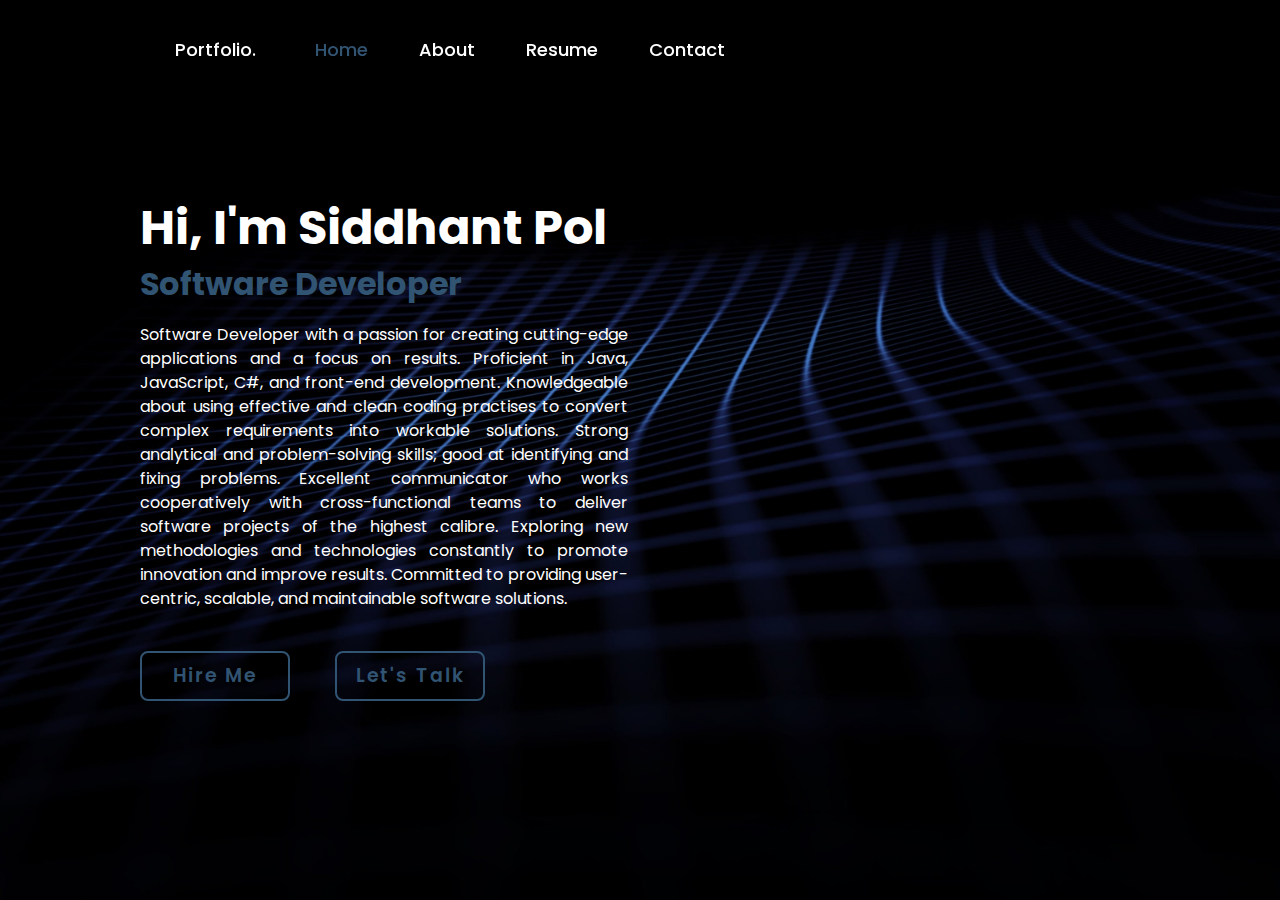
==== index.html @ 3851d914 "Add files via upload" ====
<!DOCTYPE html>
<html lang="en">
<head>
    <meta charset="UTF-8">
    <meta http-equiv="X-UA-Compatible" content="IE=edge">
    <meta name="viewport" content="width=device-width, initial-scale=1.0">
    <title>Portfolio Of Siddhant Pol - Software Developer</title>
    <link rel="stylesheet" href="style.css">
    <link href="https://unpkg.com/boxicons@2.1.4/css/boxicons.min.css" rel="stylesheet">
    <!-- Add Bootstrap CSS link -->
    <link href="https://cdn.jsdelivr.net/npm/bootstrap@5.3.0/dist/css/bootstrap.min.css" rel="stylesheet">
</head>
<body>
    <header class="header">
        <nav class="navbar navbar-expand-xl navbar-light bg-light">
            <div class="container">
                <div class="navbar-brand">
                    <a href="#">Portfolio.</a>
                </div>
                <button class="navbar-toggler" type="button" data-bs-toggle="collapse" data-bs-target="#navbarNav" aria-controls="navbarNav" aria-expanded="false" aria-label="Toggle navigation">
                    <span class="navbar-toggler-icon"></span>
                </button>
                <div class="collapse navbar-collapse " id="navbarNav">
                    <ul class="navbar-nav ml-auto">
                        <!-- Align the nav links to the right -->
                        <li class="nav-item">
                            <a class="nav-link active" href="#">Home</a>
                        </li>
                        <li class="nav-item">
                            <a class="nav-link" href="about.html">About</a>
                        </li>
                        <li class="nav-item">
                            <a class="nav-link" href="resume.html">Resume</a>
                        </li>
                        <li class="nav-item">
                            <a class="nav-link" href="contact.html">Contact</a>
                        </li>
                    </ul>
                </div>
            </div>
        </nav>
    </header>

    <section class="home">
        <div class="container">
            <div class="row align-items-center">
                <div class="col-lg-6 order-lg-1">
                    <div class="home-content">
                        <h1>Hi, I'm Siddhant Pol</h1>
                        <h3>Software Developer</h3>
                        <p>Software Developer with a passion for creating cutting-edge applications and a focus on results. Proficient in Java, JavaScript, C#, and front-end development. Knowledgeable about using effective and clean coding practises to convert complex requirements into workable solutions. Strong analytical and problem-solving skills; good at identifying and fixing problems. Excellent communicator who works cooperatively with cross-functional teams to deliver software projects of the highest calibre. Exploring new methodologies and technologies constantly to promote innovation and improve results. Committed to providing user-centric, scalable, and maintainable software solutions.</p>
                        <div class="btn-box">
                            <a href="#" class="btn btn-primary">Hire Me</a>
                            <a href="#" class="btn btn-secondary">Let's Talk</a>
                        </div>
                    </div>
                </div>
            </div>
        </div>
    </section>
    <script src="https://cdn.jsdelivr.net/npm/bootstrap@5.3.0/dist/js/bootstrap.bundle.min.js"></script>
</body>
</html>
---- style.css ----
@import url('https://fonts.googleapis.com/css2?family=Poppins:wght@300400;500;600;700;800;900&display=swap');

* {
    margin: 0;
    padding: 0;
    box-sizing: border-box;
    font-family: 'Poppins', sans-serif;
}

body {
    color: #ffffff; /* Change text color to white */
    background: #081b29;
}

.header {
    position: fixed;
    top: 0;
    left: 0;
    width: 100%;
    padding: 20px 10%;
    background: rgba(0, 0, 0, 0.9);
    display: flex;
    justify-content: space-between;
    align-items: center;
    z-index: 100;
}

.header .navbar {
    background-color: transparent !important;
    box-shadow: none;
}

.header .navbar .nav-link .active {
    color: #387deb;
    transition: 0.3s;
}

.header .navbar .nav-link {
    color: #ffffff;
    transition: 0.3s;
}

.header .navbar .nav-link:hover {
    color: #315473;
}

.logo {
    font-size: 25px;
    color: #0F2E43;
    text-decoration: none;
    font-weight: 600;
}

.navbar-brand {
    display: flex;
    align-items: center;
    color: #fff !important;
    margin-right: auto; /* Pushes the brand to the left */
}

.navbar-nav {
    margin-left: 0;
    margin-right: 100px; /* Adds some space between brand and links */
}

.navbar-nav .nav-item .nav-link.active {
    color: #315473 !important;
}

.navbar-nav .nav-item .nav-link.active:hover {
    color: #fff !important;
}

.navbar-brand:hover {
    color: #315473 !important;
}

.navbar a {
    font-size: 18px;
    color: #ffffff;
    text-decoration: none;
    font-weight: 500;
    margin-left: 35px;
    transition: 0.3s;
}

.navbar a:hover,
.navbar a.active {
    color: #315473;
}

.home{
    height: 100vh;
    display: flex;
    background: url('bgimg.jpg') no-repeat;
    background-size: cover;
    background-position: center;
    align-items: center;
    padding: 0 10%;

}
.home-content{
    max-width: 1000px;

}

.home-content h1{
    font-size: 48px;
    font-weight: 700;
    line-height: 1.2;
    color:#ffffff;
}
.home-content h3{
    font-size: 32px;
    font-weight: 700;
    color:#315473;
}
.home-content p{
    text-align: justify;
    font-size: 16px;
    margin: 20px 0 40px;
    max-width: 1000px;
    color:#ffffff;
}

.home-content .btn-box{
    display: flex;
    justify-content: space-between;
    width: 345px;
    height: 50px;
}

.btn-box a{
    position: relative;
    display: inline-flex;
    justify-content: center;
    align-items: center;
    width: 150px;
    height: 100%;
    background:#315473;
    border: 2px solid#315473;
    border-radius: 8px;
    font-size: 19px;
    color: #081b29;
    text-decoration: none;
    letter-spacing: 2px;
    font-weight: 600;
    z-index: 1;
    overflow: hidden;
    transition: .5s;
    -webkit-transition: .5s;
    -moz-transition: .5s;
    -ms-transition: .5s;
    -o-transition: .5s;
}

.btn-box a:hover{
    color:#315473;
}

.btn-box a
{
    background: transparent;
    color:#315473;
}
.btn-box a::before{
    background:#315473;
}

.btn-box a:hover{
    color: #3a76a1;
}

.btn-box a::before{
    content: '';
    position: absolute;
    top: 0;
    left: 0;
    width: 0;
    height: 100%;
    background:#081b29;
    z-index: -1;
    transition: .3s;
    -webkit-transition: .3s;
    -moz-transition: .3s;
    -ms-transition: .3s;
    -o-transition: .3s;
}

.btn-box a:hover:before{
    width: 100%;
}

.home-sci{
    position: absolute;
    bottom: 50px ;
    width: 170px;
    display: flex;
    justify-content: space-between;
}

.home-sci a{
    position: relative;
    display: inline-flex;
    justify-content: center;
    width: 40px;
    height: 40px;
    align-items: center;
    background: transparent;
    border: 2px solid #0F2E43;
    border-radius: 50%;
    font-size: 20px;
    color: #0F2E43;
    text-decoration: none;
    z-index: 1;
    overflow: hidden;
    transition: .5s;
    -webkit-transition: .5s;
    -moz-transition: .5s;
    -ms-transition: .5s;
    -o-transition: .5s;
}
.home-sci a:hover{
    color: #081b29;
}

.home-sci a::before{
    content:'';
    position: absolute;
    top: 0;
    left: 0;
    width: 0;
    height: 100%;
    background:#315473;
    z-index: -1;
    transition: .5s;
    -webkit-transition: .5s;
    -moz-transition: .5s;
    -ms-transition: .5s;
    -o-transition: .5s;
}

.home-sci a:hover::before{
    width: 100%;
}
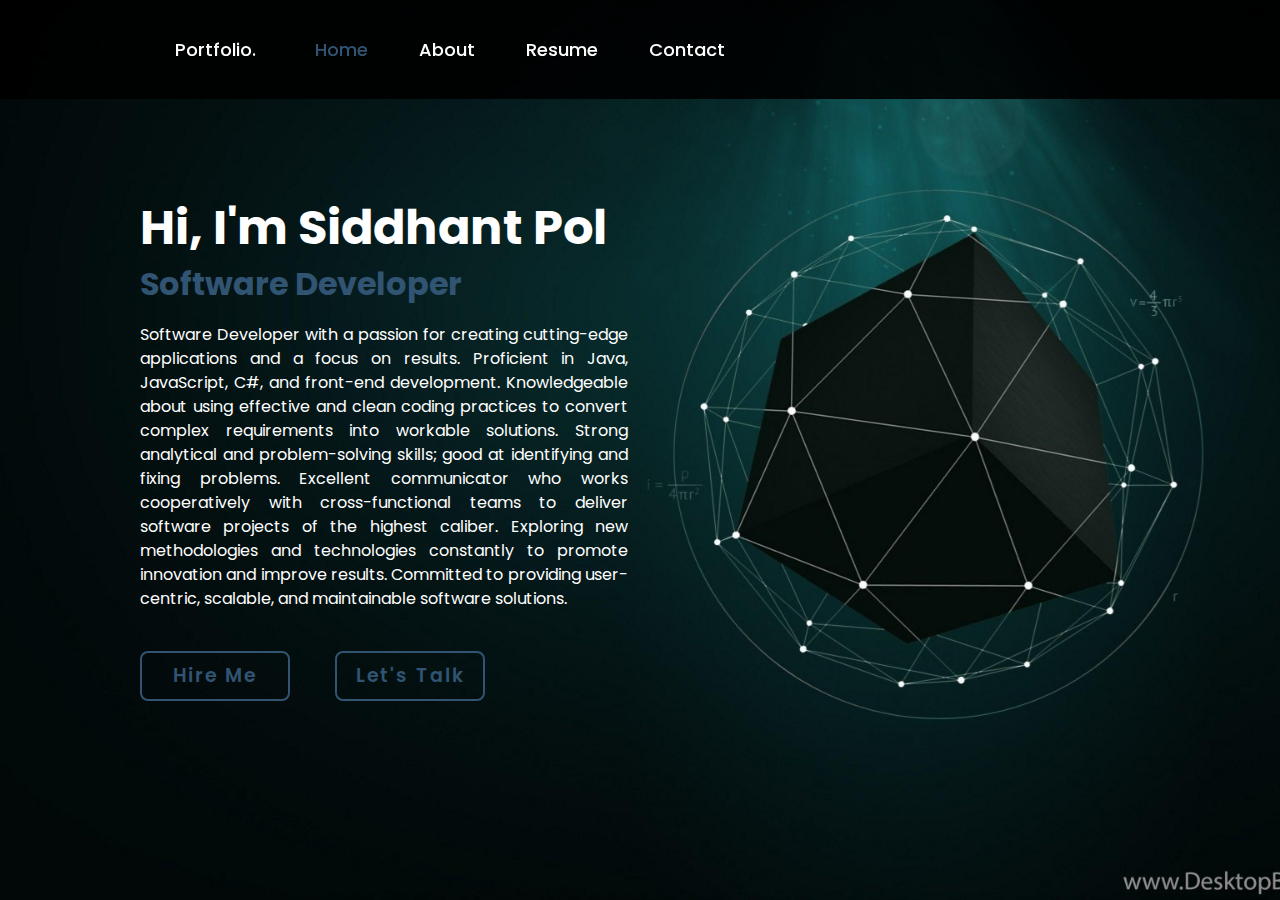
==== commit 92eb197d: "Add files via upload" ====
--- a/index.html
+++ b/index.html
@@ -7,7 +7,7 @@
     <title>Portfolio Of Siddhant Pol - Software Developer</title>
     <link rel="stylesheet" href="style.css">
     <link href="https://unpkg.com/boxicons@2.1.4/css/boxicons.min.css" rel="stylesheet">
-    <!-- Add Bootstrap CSS link -->
+    <link href="https://cdn.jsdelivr.net/npm/bootstrap@5.3.0/dist/css/bootstrap.min.css" rel="stylesheet">
     <link href="https://cdn.jsdelivr.net/npm/bootstrap@5.3.0/dist/css/bootstrap.min.css" rel="stylesheet">
 </head>
 <body>
@@ -22,7 +22,6 @@
                 </button>
                 <div class="collapse navbar-collapse " id="navbarNav">
                     <ul class="navbar-nav ml-auto">
-                        <!-- Align the nav links to the right -->
                         <li class="nav-item">
                             <a class="nav-link active" href="#">Home</a>
                         </li>
@@ -48,7 +47,7 @@
                     <div class="home-content">
                         <h1>Hi, I'm Siddhant Pol</h1>
                         <h3>Software Developer</h3>
-                        <p>Software Developer with a passion for creating cutting-edge applications and a focus on results. Proficient in Java, JavaScript, C#, and front-end development. Knowledgeable about using effective and clean coding practises to convert complex requirements into workable solutions. Strong analytical and problem-solving skills; good at identifying and fixing problems. Excellent communicator who works cooperatively with cross-functional teams to deliver software projects of the highest calibre. Exploring new methodologies and technologies constantly to promote innovation and improve results. Committed to providing user-centric, scalable, and maintainable software solutions.</p>
+                        <p>Software Developer with a passion for creating cutting-edge applications and a focus on results. Proficient in Java, JavaScript, C#, and front-end development. Knowledgeable about using effective and clean coding practices to convert complex requirements into workable solutions. Strong analytical and problem-solving skills; good at identifying and fixing problems. Excellent communicator who works cooperatively with cross-functional teams to deliver software projects of the highest caliber. Exploring new methodologies and technologies constantly to promote innovation and improve results. Committed to providing user-centric, scalable, and maintainable software solutions.</p>
                         <div class="btn-box">
                             <a href="#" class="btn btn-primary">Hire Me</a>
                             <a href="#" class="btn btn-secondary">Let's Talk</a>
--- a/style.css
+++ b/style.css
@@ -92,7 +92,7 @@
 .home{
     height: 100vh;
     display: flex;
-    background: url('bgimg.jpg') no-repeat;
+    background: url('bgimg3.jpg') no-repeat;
     background-size: cover;
     background-position: center;
     align-items: center;
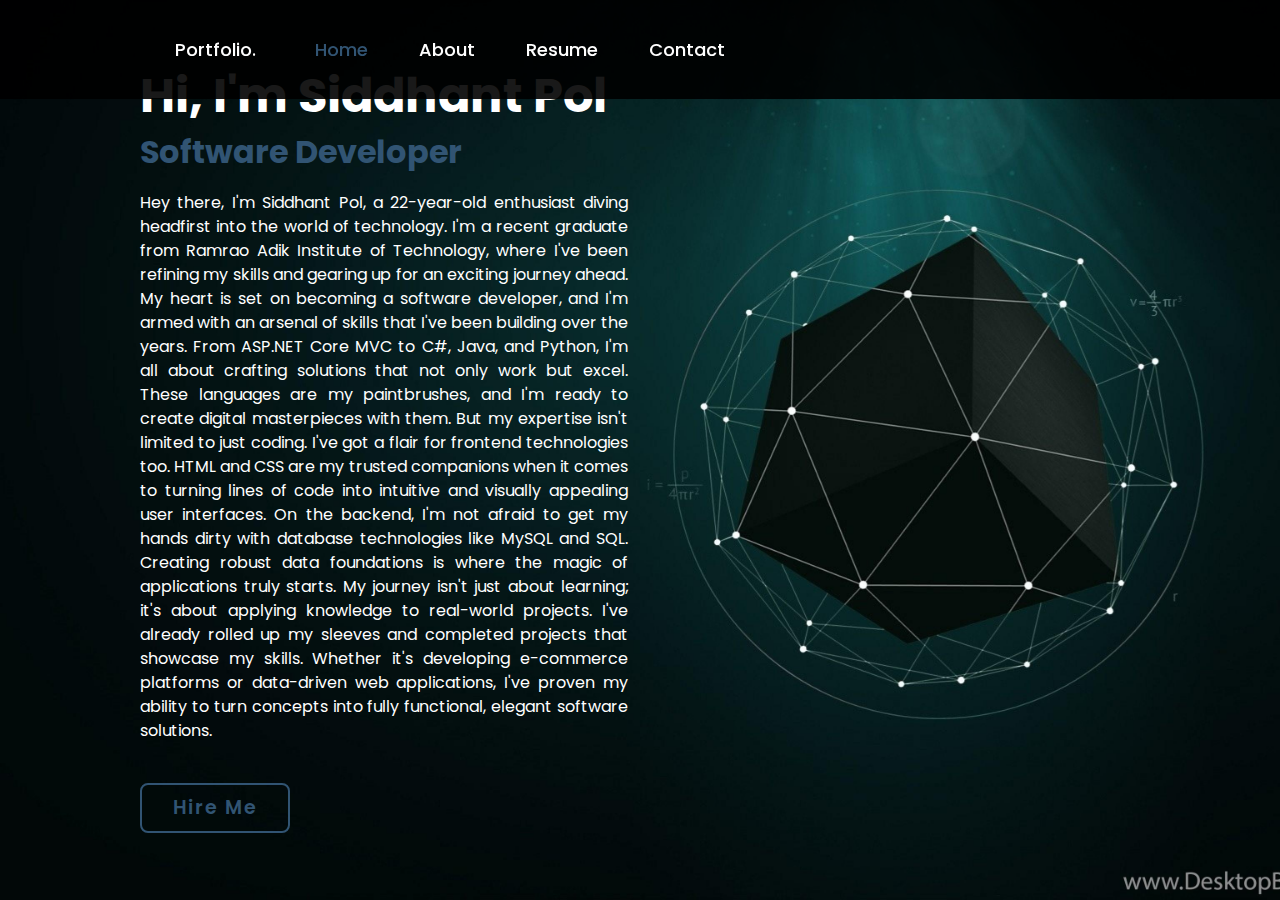
==== commit 35537ea8: "Add files via upload" ====
--- a/index.html
+++ b/index.html
@@ -15,7 +15,7 @@
         <nav class="navbar navbar-expand-xl navbar-light bg-light">
             <div class="container">
                 <div class="navbar-brand">
-                    <a href="#">Portfolio.</a>
+                    <a href="index.html">Portfolio.</a>
                 </div>
                 <button class="navbar-toggler" type="button" data-bs-toggle="collapse" data-bs-target="#navbarNav" aria-controls="navbarNav" aria-expanded="false" aria-label="Toggle navigation">
                     <span class="navbar-toggler-icon"></span>
@@ -23,7 +23,7 @@
                 <div class="collapse navbar-collapse " id="navbarNav">
                     <ul class="navbar-nav ml-auto">
                         <li class="nav-item">
-                            <a class="nav-link active" href="#">Home</a>
+                            <a class="nav-link active" href="index.html">Home</a>
                         </li>
                         <li class="nav-item">
                             <a class="nav-link" href="about.html">About</a>
@@ -47,10 +47,16 @@
                     <div class="home-content">
                         <h1>Hi, I'm Siddhant Pol</h1>
                         <h3>Software Developer</h3>
-                        <p>Software Developer with a passion for creating cutting-edge applications and a focus on results. Proficient in Java, JavaScript, C#, and front-end development. Knowledgeable about using effective and clean coding practices to convert complex requirements into workable solutions. Strong analytical and problem-solving skills; good at identifying and fixing problems. Excellent communicator who works cooperatively with cross-functional teams to deliver software projects of the highest caliber. Exploring new methodologies and technologies constantly to promote innovation and improve results. Committed to providing user-centric, scalable, and maintainable software solutions.</p>
+                        <p>Hey there, I'm Siddhant Pol, a 22-year-old enthusiast diving headfirst into the world of technology. I'm a recent graduate from Ramrao Adik Institute of Technology, where I've been refining my skills and gearing up for an exciting journey ahead.
+
+                        My heart is set on becoming a software developer, and I'm armed with an arsenal of skills that I've been building over the years. From ASP.NET Core MVC to C#, Java, and Python, I'm all about crafting solutions that not only work but excel. These languages are my paintbrushes, and I'm ready to create digital masterpieces with them.
+
+                        But my expertise isn't limited to just coding. I've got a flair for frontend technologies too. HTML and CSS are my trusted companions when it comes to turning lines of code into intuitive and visually appealing user interfaces. On the backend, I'm not afraid to get my hands dirty with database technologies like MySQL and SQL. Creating robust data foundations is where the magic of applications truly starts.
+                        My journey isn't just about learning; it's about applying knowledge to real-world projects. I've already rolled up my sleeves and completed projects that showcase my skills. Whether it's developing e-commerce platforms or data-driven web applications, I've proven my ability to turn concepts into fully functional, elegant software solutions.</p>
+                        
                         <div class="btn-box">
-                            <a href="#" class="btn btn-primary">Hire Me</a>
-                            <a href="#" class="btn btn-secondary">Let's Talk</a>
+                            <a href="mailto:siddhant.pol124@gmail.com?subject=Regarding%20Your%20Application%20for%20Full%20Stack%20Software%20Development%20Position&body=Dear%20Siddhant%20Pol,%0D%0A%0D%0AI%20hope%20this%20email%20finds%20you%20well.%20I%20am%20writing%20to%20express%20our%20enthusiasm%20about%20your%20application%20for%20the%20Full%20Stack%20Software%20Development%20position%20at%20our%20company.%20Your%20profile%20stood%20out%20to%20us,%20and%20we%20believe%20your%20skills%20and%20potential%20align%20perfectly%20with%20what%20we%20are%20looking%20for%20in%20a%20candidate.%0D%0A%0D%0AWe%20understand%20that%20you%20are%20embarking%20on%20your%20journey%20as%20a%20fresher%20in%20the%20field%20of%20Full%20Stack%20Software%20Development,%20and%20we%20are%20excited%20to%20offer%20you%20the%20opportunity%20to%20kick-start%20your%20career%20with%20us.%20At%20our%20company,%20we%20value%20innovation,%20collaboration,%20and%20a%20passion%20for%20technology,%20and%20we%20believe%20you%20have%20demonstrated%20these%20qualities%20in%20your%20application.%0D%0A%0D%0AAs%20a%20Full%20Stack%20Software%20Developer%20at%20our%20company,%20you%20will%20have%20the%20chance%20to%20work%20on%20cutting-edge%20projects,%20collaborate%20with%20experienced%20professionals%20in%20the%20industry,%20and%20contribute%20to%20the%20development%20of%20impactful%20solutions.%20We%20provide%20a%20supportive%20and%20dynamic%20work%20environment%20that%20encourages%20learning%20and%20growth,%20making%20it%20an%20ideal%20place%20for%20someone%20like%20you%20who%20is%20eager%20to%20learn%20and%20excel%20in%20this%20field.%0D%0A%0D%0AHere%20are%20a%20few%20key%20aspects%20of%20the%20role:%0D%0A%0D%0AFull%20Stack%20Development:%20You%20will%20have%20the%20opportunity%20to%20work%20on%20both%20front-end%20and%20back-end%20development,%20gaining%20a%20holistic%20understanding%20of%20software%20development.%0D%0A%0D%0ACollaborative%20Environment:%20Our%20team%20values%20collaboration%20and%20knowledge%20sharing.%20You'll%20have%20the%20chance%20to%20work%20closely%20with%20senior%20developers,%20designers,%20and%20project%20managers.%0D%0A%0D%0ALearning%20and%20Growth:%20We%20offer%20regular%20training%20sessions,%20workshops,%20and%20mentorship%20to%20help%20you%20continuously%20develop%20your%20skills%20and%20knowledge.%0D%0A%0D%0AInnovative%20Projects:%20You'll%20be%20involved%20in%20projects%20that%20challenge%20you%20to%20think%20creatively%20and%20develop%20solutions%20that%20make%20a%20real%20impact.%0D%0A%0D%0ATo%20move%20forward%20with%20the%20application%20process,%20we%20would%20like%20to%20invite%20you%20for%20an%20interview%20to%20discuss%20your%20skills,%20experiences,%20and%20career%20aspirations%20further.%20Please%20let%20us%20know%20your%20availability%20for%20a%20virtual%20interview,%20and%20we%20will%20do%20our%20best%20to%20accommodate%20your%20schedule.%0D%0A%0D%0ABest%20regards,%0D%0A%0D%0A[Your%20Name]
+" class="btn btn-primary">Hire Me</a>
                         </div>
                     </div>
                 </div>
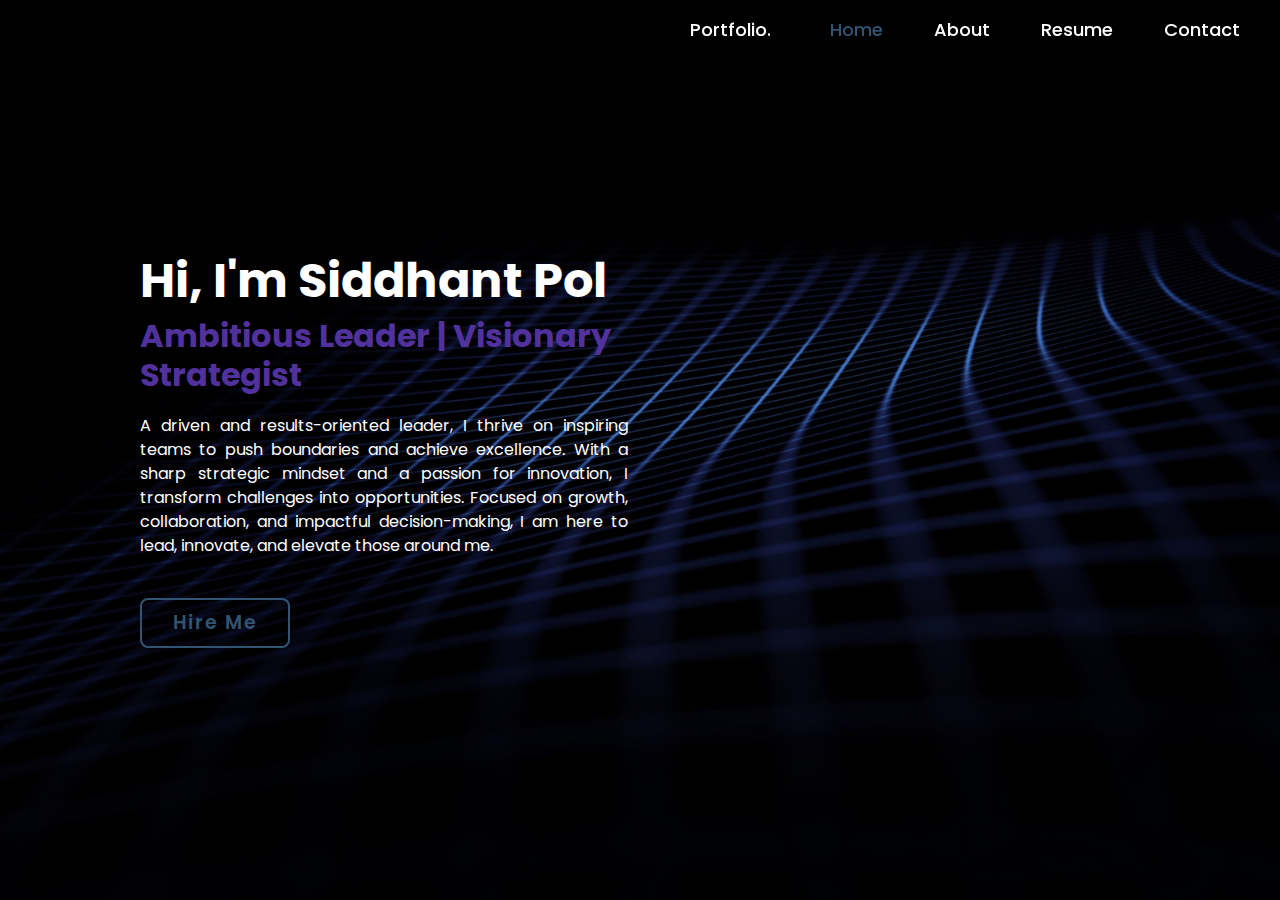
==== commit b411cae8: "index.html" ====
--- a/index.html
+++ b/index.html
@@ -14,7 +14,7 @@
     <header class="header">
         <nav class="navbar navbar-expand-xl navbar-light bg-light">
             <div class="container">
-                <div class="navbar-brand">
+                <div class="navbar-brand brand1">
                     <a href="index.html">Portfolio.</a>
                 </div>
                 <button class="navbar-toggler" type="button" data-bs-toggle="collapse" data-bs-target="#navbarNav" aria-controls="navbarNav" aria-expanded="false" aria-label="Toggle navigation">
@@ -46,14 +46,8 @@
                 <div class="col-lg-6 order-lg-1">
                     <div class="home-content">
                         <h1>Hi, I'm Siddhant Pol</h1>
-                        <h3>Software Developer</h3>
-                        <p>Hey there, I'm Siddhant Pol, a 22-year-old enthusiast diving headfirst into the world of technology. I'm a recent graduate from Ramrao Adik Institute of Technology, where I've been refining my skills and gearing up for an exciting journey ahead.
-
-                        My heart is set on becoming a software developer, and I'm armed with an arsenal of skills that I've been building over the years. From ASP.NET Core MVC to C#, Java, and Python, I'm all about crafting solutions that not only work but excel. These languages are my paintbrushes, and I'm ready to create digital masterpieces with them.
-
-                        But my expertise isn't limited to just coding. I've got a flair for frontend technologies too. HTML and CSS are my trusted companions when it comes to turning lines of code into intuitive and visually appealing user interfaces. On the backend, I'm not afraid to get my hands dirty with database technologies like MySQL and SQL. Creating robust data foundations is where the magic of applications truly starts.
-                        My journey isn't just about learning; it's about applying knowledge to real-world projects. I've already rolled up my sleeves and completed projects that showcase my skills. Whether it's developing e-commerce platforms or data-driven web applications, I've proven my ability to turn concepts into fully functional, elegant software solutions.</p>
-                        
+                        <h3>Ambitious Leader | Visionary Strategist</h3>
+                        <p>A driven and results-oriented leader, I thrive on inspiring teams to push boundaries and achieve excellence. With a sharp strategic mindset and a passion for innovation, I transform challenges into opportunities. Focused on growth, collaboration, and impactful decision-making, I am here to lead, innovate, and elevate those around me.</p>
                         <div class="btn-box">
                             <a href="mailto:siddhant.pol124@gmail.com?subject=Regarding%20Your%20Application%20for%20Full%20Stack%20Software%20Development%20Position&body=Dear%20Siddhant%20Pol,%0D%0A%0D%0AI%20hope%20this%20email%20finds%20you%20well.%20I%20am%20writing%20to%20express%20our%20enthusiasm%20about%20your%20application%20for%20the%20Full%20Stack%20Software%20Development%20position%20at%20our%20company.%20Your%20profile%20stood%20out%20to%20us,%20and%20we%20believe%20your%20skills%20and%20potential%20align%20perfectly%20with%20what%20we%20are%20looking%20for%20in%20a%20candidate.%0D%0A%0D%0AWe%20understand%20that%20you%20are%20embarking%20on%20your%20journey%20as%20a%20fresher%20in%20the%20field%20of%20Full%20Stack%20Software%20Development,%20and%20we%20are%20excited%20to%20offer%20you%20the%20opportunity%20to%20kick-start%20your%20career%20with%20us.%20At%20our%20company,%20we%20value%20innovation,%20collaboration,%20and%20a%20passion%20for%20technology,%20and%20we%20believe%20you%20have%20demonstrated%20these%20qualities%20in%20your%20application.%0D%0A%0D%0AAs%20a%20Full%20Stack%20Software%20Developer%20at%20our%20company,%20you%20will%20have%20the%20chance%20to%20work%20on%20cutting-edge%20projects,%20collaborate%20with%20experienced%20professionals%20in%20the%20industry,%20and%20contribute%20to%20the%20development%20of%20impactful%20solutions.%20We%20provide%20a%20supportive%20and%20dynamic%20work%20environment%20that%20encourages%20learning%20and%20growth,%20making%20it%20an%20ideal%20place%20for%20someone%20like%20you%20who%20is%20eager%20to%20learn%20and%20excel%20in%20this%20field.%0D%0A%0D%0AHere%20are%20a%20few%20key%20aspects%20of%20the%20role:%0D%0A%0D%0AFull%20Stack%20Development:%20You%20will%20have%20the%20opportunity%20to%20work%20on%20both%20front-end%20and%20back-end%20development,%20gaining%20a%20holistic%20understanding%20of%20software%20development.%0D%0A%0D%0ACollaborative%20Environment:%20Our%20team%20values%20collaboration%20and%20knowledge%20sharing.%20You'll%20have%20the%20chance%20to%20work%20closely%20with%20senior%20developers,%20designers,%20and%20project%20managers.%0D%0A%0D%0ALearning%20and%20Growth:%20We%20offer%20regular%20training%20sessions,%20workshops,%20and%20mentorship%20to%20help%20you%20continuously%20develop%20your%20skills%20and%20knowledge.%0D%0A%0D%0AInnovative%20Projects:%20You'll%20be%20involved%20in%20projects%20that%20challenge%20you%20to%20think%20creatively%20and%20develop%20solutions%20that%20make%20a%20real%20impact.%0D%0A%0D%0ATo%20move%20forward%20with%20the%20application%20process,%20we%20would%20like%20to%20invite%20you%20for%20an%20interview%20to%20discuss%20your%20skills,%20experiences,%20and%20career%20aspirations%20further.%20Please%20let%20us%20know%20your%20availability%20for%20a%20virtual%20interview,%20and%20we%20will%20do%20our%20best%20to%20accommodate%20your%20schedule.%0D%0A%0D%0ABest%20regards,%0D%0A%0D%0A[Your%20Name]
 " class="btn btn-primary">Hire Me</a>
--- a/style.css
+++ b/style.css
@@ -8,8 +8,12 @@
 }
 
 body {
-    color: #ffffff; /* Change text color to white */
-    background: #081b29;
+    color: #8c8c8c;
+    background-color: #081b29; /* Set background color */
+    background-image: url('bgimg.svg');
+    background-repeat: repeat-x;
+    background-position: center center;
+    background-size: cover;
 }
 
 .header {
@@ -17,10 +21,10 @@
     top: 0;
     left: 0;
     width: 100%;
-    padding: 20px 10%;
-    background: rgba(0, 0, 0, 0.9);
-    display: flex;
-    justify-content: space-between;
+    padding: 0;
+    background: rgba(0, 0, 0, 0.652);
+    display: flex;
+    justify-content:flex-end; /* Align items to the left */
     align-items: center;
     z-index: 100;
 }
@@ -49,6 +53,7 @@
     color: #0F2E43;
     text-decoration: none;
     font-weight: 600;
+    margin-left: 20px; /* Adds some space between brand and edge of the screen */
 }
 
 .navbar-brand {
@@ -59,9 +64,9 @@
 }
 
 .navbar-nav {
-    margin-left: 0;
-    margin-right: 100px; /* Adds some space between brand and links */
-}
+    margin-right: 20px; /* Adds some space between navbar items and edge of the screen */
+}
+
 
 .navbar-nav .nav-item .nav-link.active {
     color: #315473 !important;
@@ -92,12 +97,11 @@
 .home{
     height: 100vh;
     display: flex;
-    background: url('bgimg3.jpg') no-repeat;
-    background-size: cover;
-    background-position: center;
+    background: #000;
+    background: url('bgimg.svg') repeat-x;
+    background-size:cover;
     align-items: center;
     padding: 0 10%;
-
 }
 .home-content{
     max-width: 1000px;
@@ -113,7 +117,7 @@
 .home-content h3{
     font-size: 32px;
     font-weight: 700;
-    color:#315473;
+    color:#51319c;
 }
 .home-content p{
     text-align: justify;
@@ -244,4 +248,31 @@
     width: 100%;
 }
 
-
+@media (max-width: 767px) {
+    .navbar-nav {
+        margin-right: 0;
+    }
+
+    .navbar a {
+        margin-left: 15px;
+    }
+
+    .home-content h1 {
+        font-size: 36px;
+    }
+
+    .home-content h3 {
+        font-size: 24px;
+    }
+
+    .home-content p {
+        font-size: 14px;
+    }
+
+    .btn-box a {
+        width: 130px;
+        font-size: 16px;
+    }
+}
+
+
